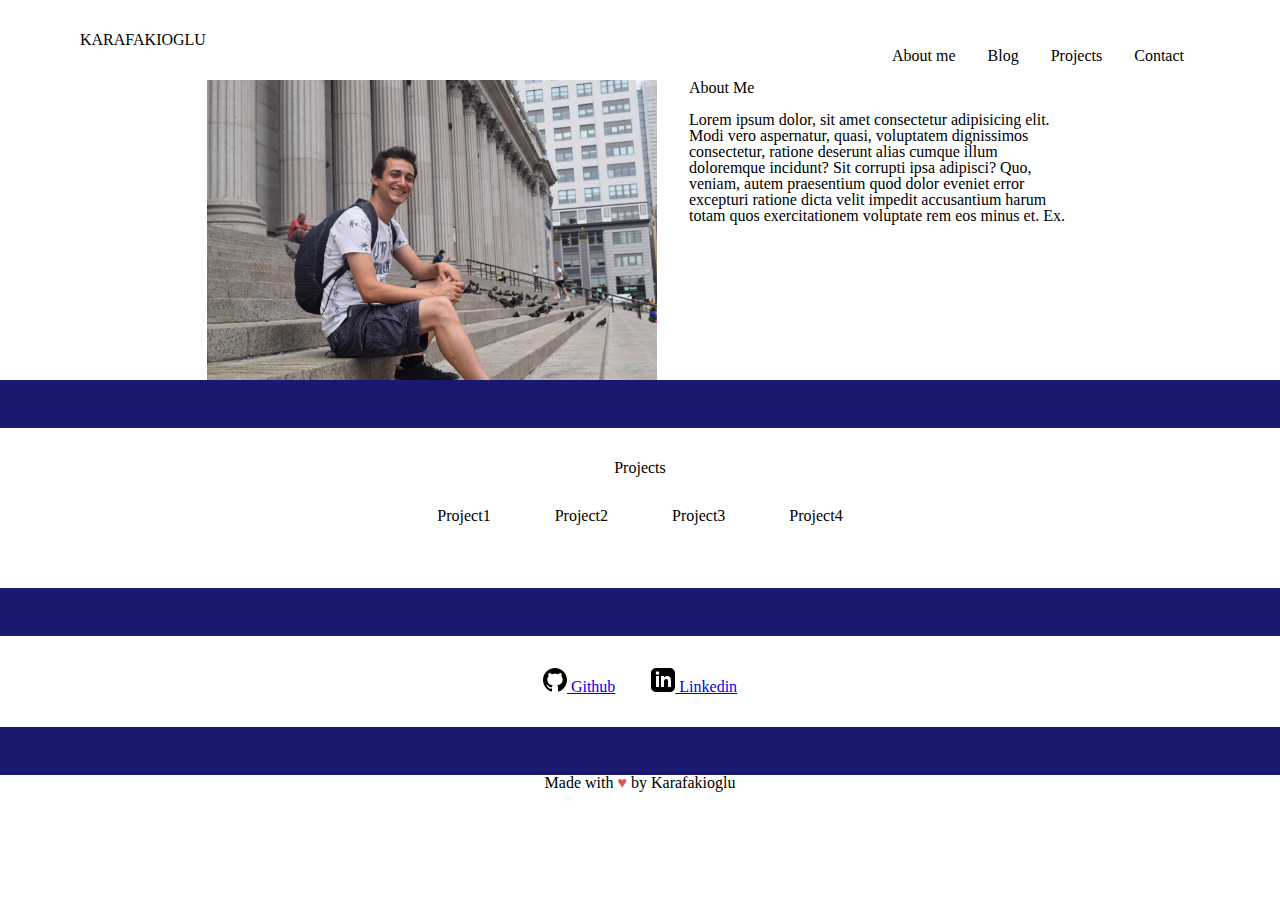
==== index.html @ 0ffb7c04 "skeleton of portfolio" ====
<!DOCTYPE html>
<html lang="en">

<head>
    <meta charset="UTF-8">
    <meta http-equiv="X-UA-Compatible" content="IE=edge">
    <meta name="viewport" content="width=device-width, initial-scale=1.0">
    <link rel="stylesheet" href="./resources/reset.css">
    <link rel="stylesheet" href="./resources/style.css">
    <title>Karafakioglu's Portfolio</title>
</head>

<body>
    <header>
        <section>
            <h1>KARAFAKIOGLU</h1>
        </section>
        <nav>
            <p>About me</p>
            <p>Blog</p>
            <p>Projects</p>
            <p>Contact</p>
        </nav>
    </header>
    <main>
        <section class="about-me-container">
            <img src="./resources/images/Portfolio-picture.jpg" alt="image of the portfolio owner" id="portfolio-img">
            <section class="about-me">
                <h2>About Me</h2>
                <p>Lorem ipsum dolor, sit amet consectetur adipisicing elit. Modi vero aspernatur, quasi, voluptatem
                    dignissimos consectetur, ratione deserunt alias cumque illum doloremque incidunt? Sit corrupti ipsa
                    adipisci? Quo, veniam, autem praesentium quod dolor eveniet error excepturi ratione dicta velit
                    impedit accusantium harum totam quos exercitationem voluptate rem eos minus et. Ex.</p>
            </section>
        </section>
        <div class="slicer">
        </div>
        <section class="projects-container">
            <h3>Projects</h3>
            <div class="projects">
                <p>Project1</p>
                <p>Project2</p>
                <p>Project3</p>
                <p>Project4</p>
            </div>
        </section>
        <div class="slicer">
        </div>
        <address>
            <a href="https://github.com/Karafakioglu" target="_blank">
                <svg xmlns="http://www.w3.org/2000/svg" width="24" height="24" viewBox="0 0 24 24">
                    <path
                        d="M12 0c-6.626 0-12 5.373-12 12 0 5.302 3.438 9.8 8.207 11.387.599.111.793-.261.793-.577v-2.234c-3.338.726-4.033-1.416-4.033-1.416-.546-1.387-1.333-1.756-1.333-1.756-1.089-.745.083-.729.083-.729 1.205.084 1.839 1.237 1.839 1.237 1.07 1.834 2.807 1.304 3.492.997.107-.775.418-1.305.762-1.604-2.665-.305-5.467-1.334-5.467-5.931 0-1.311.469-2.381 1.236-3.221-.124-.303-.535-1.524.117-3.176 0 0 1.008-.322 3.301 1.23.957-.266 1.983-.399 3.003-.404 1.02.005 2.047.138 3.006.404 2.291-1.552 3.297-1.23 3.297-1.23.653 1.653.242 2.874.118 3.176.77.84 1.235 1.911 1.235 3.221 0 4.609-2.807 5.624-5.479 5.921.43.372.823 1.102.823 2.222v3.293c0 .319.192.694.801.576 4.765-1.589 8.199-6.086 8.199-11.386 0-6.627-5.373-12-12-12z" />
                </svg>
                Github</a>
            <a href="https://www.linkedin.com/in/karafakioglu/" target="_blank">
                <svg xmlns="http://www.w3.org/2000/svg" width="24" height="24" viewBox="0 0 24 24">
                    <path
                        d="M19 0h-14c-2.761 0-5 2.239-5 5v14c0 2.761 2.239 5 5 5h14c2.762 0 5-2.239 5-5v-14c0-2.761-2.238-5-5-5zm-11 19h-3v-11h3v11zm-1.5-12.268c-.966 0-1.75-.79-1.75-1.764s.784-1.764 1.75-1.764 1.75.79 1.75 1.764-.783 1.764-1.75 1.764zm13.5 12.268h-3v-5.604c0-3.368-4-3.113-4 0v5.604h-3v-11h3v1.765c1.396-2.586 7-2.777 7 2.476v6.759z" />
                </svg>
                Linkedin
            </a>
        </address>
        <div class="slicer">
        </div>
        <footer>
            <p >Made with <span style="color: #e25555;">&#9829;</span> by Karafakioglu</p>
        </footer>
    </main>
</body>

</html>
---- resources/style.css ----
header{
    display: flex;
    justify-content: space-between;
    margin-top: 2rem;
    margin-right: 5rem;
    margin-left: 5rem;
}

header nav{
    display: flex;
}

header nav p{
    padding: 1rem;
}

#portfolio-img{
    max-width: 500px;
    max-height: 300px;
}

.about-me-container{
    display: flex;
    justify-content: center;
}

.about-me{
   padding-left: 2rem;
   max-width: 30%;
}
.about-me h2{
    padding-bottom: 1rem;
}

.slicer{
    height: 3rem;
    width: 100%;
    background-color: midnightblue;
}

.projects-container{
    text-align: center;
    padding: 2rem;
}

.projects{
    display: flex;
    justify-content: center;
}

.projects p{
    padding: 2rem;
}

#github-logo{
    width: 3rem;
    height: 3rem;
}

address{
    text-align: center;
    margin: 2rem;
}
address a{
    padding: 1rem;
}

footer{
    text-align: center;
}
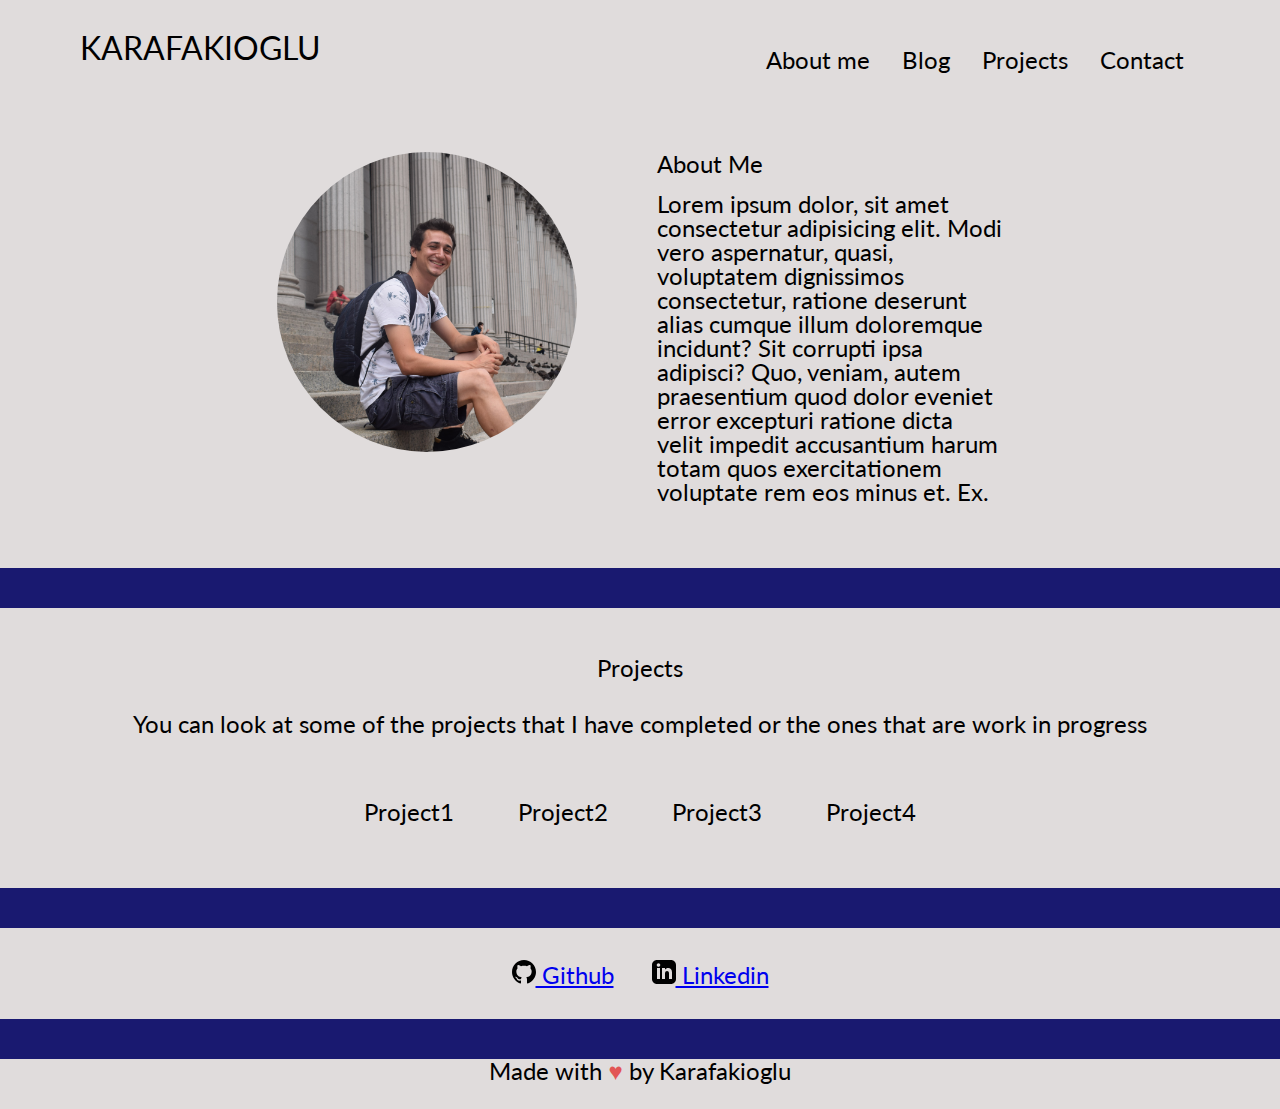
==== commit 2b1349b5: "Add font-style, change color, make photo into a circle" ====
--- a/index.html
+++ b/index.html
@@ -7,12 +7,15 @@
     <meta name="viewport" content="width=device-width, initial-scale=1.0">
     <link rel="stylesheet" href="./resources/reset.css">
     <link rel="stylesheet" href="./resources/style.css">
+    <link rel="preconnect" href="https://fonts.googleapis.com">
+<link rel="preconnect" href="https://fonts.gstatic.com" crossorigin>
+<link href="https://fonts.googleapis.com/css2?family=Lato:ital@1&display=swap" rel="stylesheet">
     <title>Karafakioglu's Portfolio</title>
 </head>
 
 <body>
     <header>
-        <section>
+        <section class="lastname">
             <h1>KARAFAKIOGLU</h1>
         </section>
         <nav>
@@ -37,6 +40,7 @@
         </div>
         <section class="projects-container">
             <h3>Projects</h3>
+            <p>You can look at some of the projects that I have completed or the ones that are work in progress</p>
             <div class="projects">
                 <p>Project1</p>
                 <p>Project2</p>
--- a/resources/style.css
+++ b/resources/style.css
@@ -1,70 +1,103 @@
-header{
+body {
+    background-color: rgb(224, 220, 220);
+    font-family: 'Lato', sans-serif;
+    font-size: 1.5rem;
+
+}
+
+
+
+header {
     display: flex;
     justify-content: space-between;
     margin-top: 2rem;
     margin-right: 5rem;
     margin-left: 5rem;
+
 }
 
-header nav{
+header nav {
     display: flex;
 }
 
-header nav p{
+header nav p {
     padding: 1rem;
 }
 
-#portfolio-img{
-    max-width: 500px;
-    max-height: 300px;
-}
-
-.about-me-container{
+.lastname {
     display: flex;
     justify-content: center;
 }
 
-.about-me{
-   padding-left: 2rem;
-   max-width: 30%;
+h1 {
+    font-size: 2rem;
 }
-.about-me h2{
+
+#portfolio-img {
+    border-radius: 50%;
+    width: 300px;
+    height: 300px;
+}
+
+.about-me-container {
+    display: flex;
+    justify-content: center;
+    padding: 4rem;
+}
+
+.about-me {
+    padding-left: 5rem;
+    max-width: 30%;
+    
+}
+
+.about-me h2 {
     padding-bottom: 1rem;
 }
 
-.slicer{
-    height: 3rem;
-    width: 100%;
+.slicer {
+    height: 2.5rem;
+    min-width: 100vh;
     background-color: midnightblue;
 }
 
-.projects-container{
+.projects-container {
     text-align: center;
     padding: 2rem;
 }
 
-.projects{
+.projects-container h3{
+    margin-top: 1rem;
+    margin-bottom: 2rem;
+}
+
+.projects {
     display: flex;
     justify-content: center;
 }
 
-.projects p{
+.projects p {
     padding: 2rem;
+    margin-top: 2rem;
 }
 
-#github-logo{
+#github-logo {
     width: 3rem;
     height: 3rem;
 }
 
-address{
+address {
     text-align: center;
     margin: 2rem;
 }
-address a{
+
+address a {
     padding: 1rem;
 }
 
-footer{
+footer {
     text-align: center;
+    margin-top: auto;
+    min-height:50px;
+
 }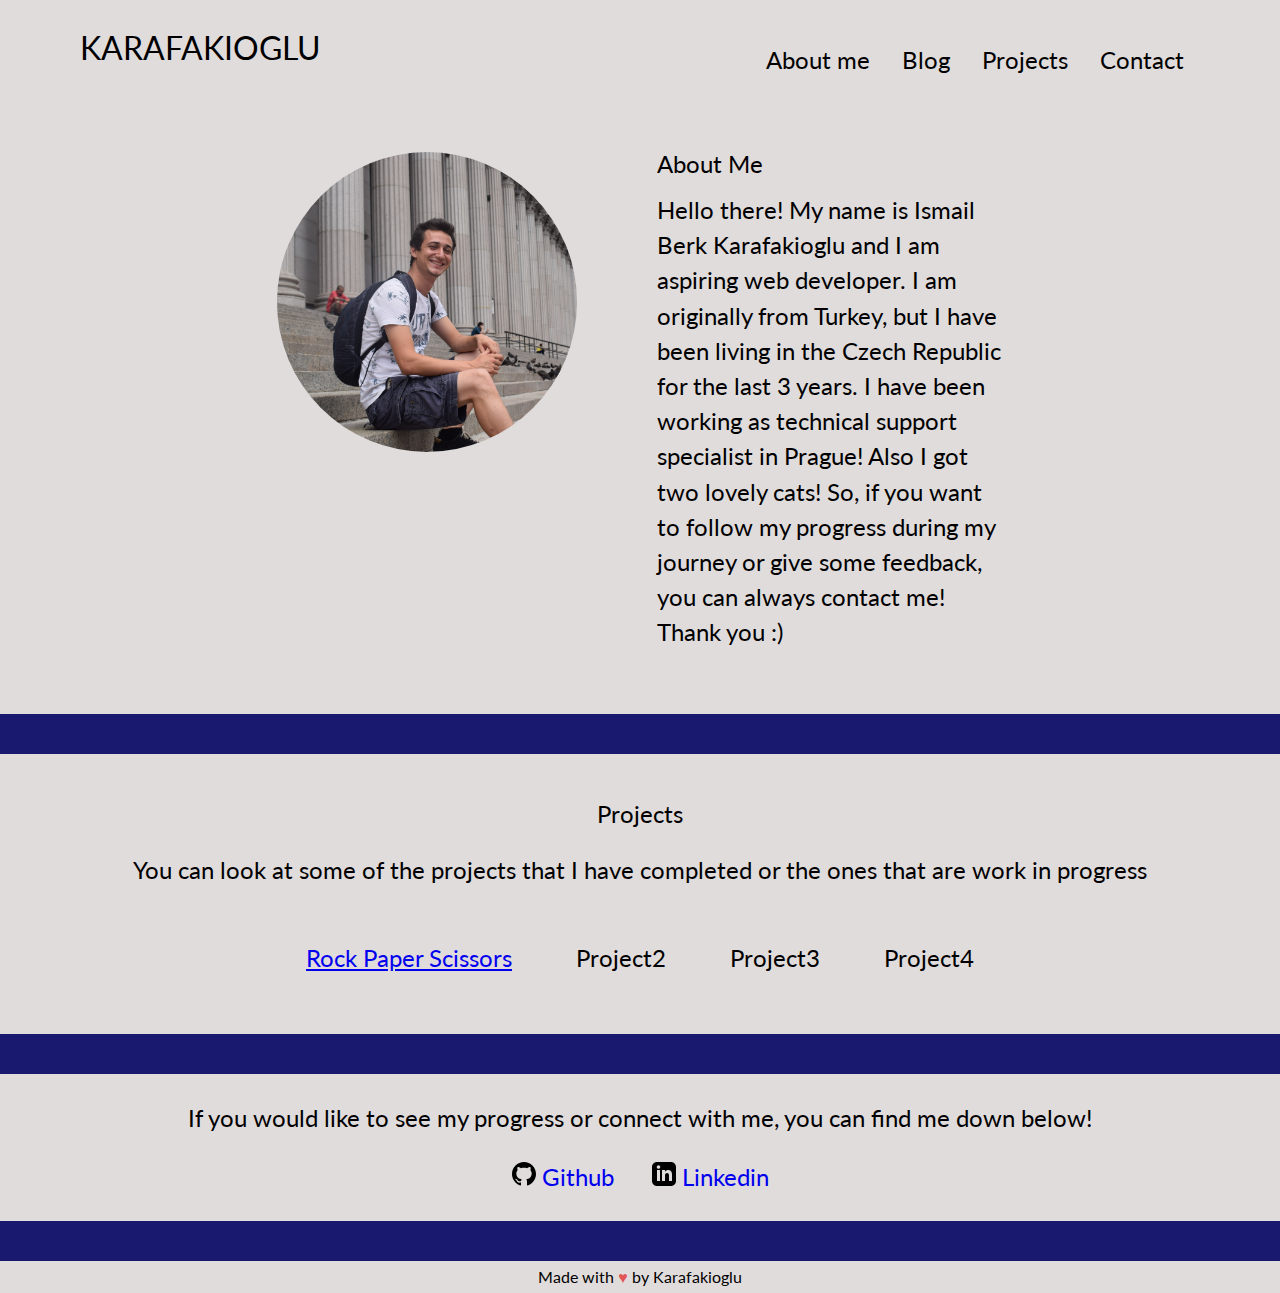
==== commit 41186113: "change the footer so that it always stay at the bottom of the page" ====
--- a/index.html
+++ b/index.html
@@ -8,8 +8,8 @@
     <link rel="stylesheet" href="./resources/reset.css">
     <link rel="stylesheet" href="./resources/style.css">
     <link rel="preconnect" href="https://fonts.googleapis.com">
-<link rel="preconnect" href="https://fonts.gstatic.com" crossorigin>
-<link href="https://fonts.googleapis.com/css2?family=Lato:ital@1&display=swap" rel="stylesheet">
+    <link rel="preconnect" href="https://fonts.gstatic.com" crossorigin>
+    <link href="https://fonts.googleapis.com/css2?family=Lato:ital@1&display=swap" rel="stylesheet">
     <title>Karafakioglu's Portfolio</title>
 </head>
 
@@ -30,10 +30,12 @@
             <img src="./resources/images/Portfolio-picture.jpg" alt="image of the portfolio owner" id="portfolio-img">
             <section class="about-me">
                 <h2>About Me</h2>
-                <p>Lorem ipsum dolor, sit amet consectetur adipisicing elit. Modi vero aspernatur, quasi, voluptatem
-                    dignissimos consectetur, ratione deserunt alias cumque illum doloremque incidunt? Sit corrupti ipsa
-                    adipisci? Quo, veniam, autem praesentium quod dolor eveniet error excepturi ratione dicta velit
-                    impedit accusantium harum totam quos exercitationem voluptate rem eos minus et. Ex.</p>
+                <p>Hello there! My name is Ismail Berk Karafakioglu and I am aspiring web developer. I am originally
+                    from Turkey, but I have been living in the Czech Republic for the last 3 years. I have been working
+                    as technical support specialist in Prague!
+                    Also I got two lovely cats! So, if you want to follow my progress during my journey or give some
+                    feedback, you can always contact me! Thank you :)
+                </p>
             </section>
         </section>
         <div class="slicer">
@@ -42,7 +44,9 @@
             <h3>Projects</h3>
             <p>You can look at some of the projects that I have completed or the ones that are work in progress</p>
             <div class="projects">
-                <p>Project1</p>
+                <a href="./Rock-Paper-Scissors/index.html">
+                    <p>Rock Paper Scissors</p>
+                </a>
                 <p>Project2</p>
                 <p>Project3</p>
                 <p>Project4</p>
@@ -51,6 +55,7 @@
         <div class="slicer">
         </div>
         <address>
+            <p>If you would like to see my progress or connect with me, you can find me down below!</p>
             <a href="https://github.com/Karafakioglu" target="_blank">
                 <svg xmlns="http://www.w3.org/2000/svg" width="24" height="24" viewBox="0 0 24 24">
                     <path
@@ -65,12 +70,11 @@
                 Linkedin
             </a>
         </address>
-        <div class="slicer">
-        </div>
-        <footer>
-            <p >Made with <span style="color: #e25555;">&#9829;</span> by Karafakioglu</p>
-        </footer>
     </main>
+    <div class="slicer"></div>
+    <footer>
+        <p>Made with <span style="color: #e25555;">&#9829;</span> by Karafakioglu</p>
+    </footer>
 </body>
 
 </html>--- a/resources/style.css
+++ b/resources/style.css
@@ -1,11 +1,20 @@
+html{
+    height: 100%;
+}
+
 body {
     background-color: rgb(224, 220, 220);
     font-family: 'Lato', sans-serif;
     font-size: 1.5rem;
-
+    
+    display: flex;
+    flex-direction: column;
+    min-height: 100vh;
 }
 
-
+main{
+    flex-grow: 1;
+}
 
 header {
     display: flex;
@@ -55,6 +64,10 @@
     padding-bottom: 1rem;
 }
 
+.about-me p {
+    line-height: 2.2rem;
+}
+
 .slicer {
     height: 2.5rem;
     min-width: 100vh;
@@ -74,11 +87,15 @@
 .projects {
     display: flex;
     justify-content: center;
+    flex-wrap: wrap;
 }
 
 .projects p {
     padding: 2rem;
     margin-top: 2rem;
+    display: flex;
+    flex-wrap: wrap;
+    width: auto;
 }
 
 #github-logo {
@@ -89,15 +106,22 @@
 address {
     text-align: center;
     margin: 2rem;
+
+}
+
+address p{
+    margin: 2rem;
+
 }
 
 address a {
     padding: 1rem;
+    text-decoration: none;
 }
 
 footer {
     text-align: center;
-    margin-top: auto;
-    min-height:50px;
+    font-size: 1rem;
+    margin: 0.5rem;   
+}
 
-}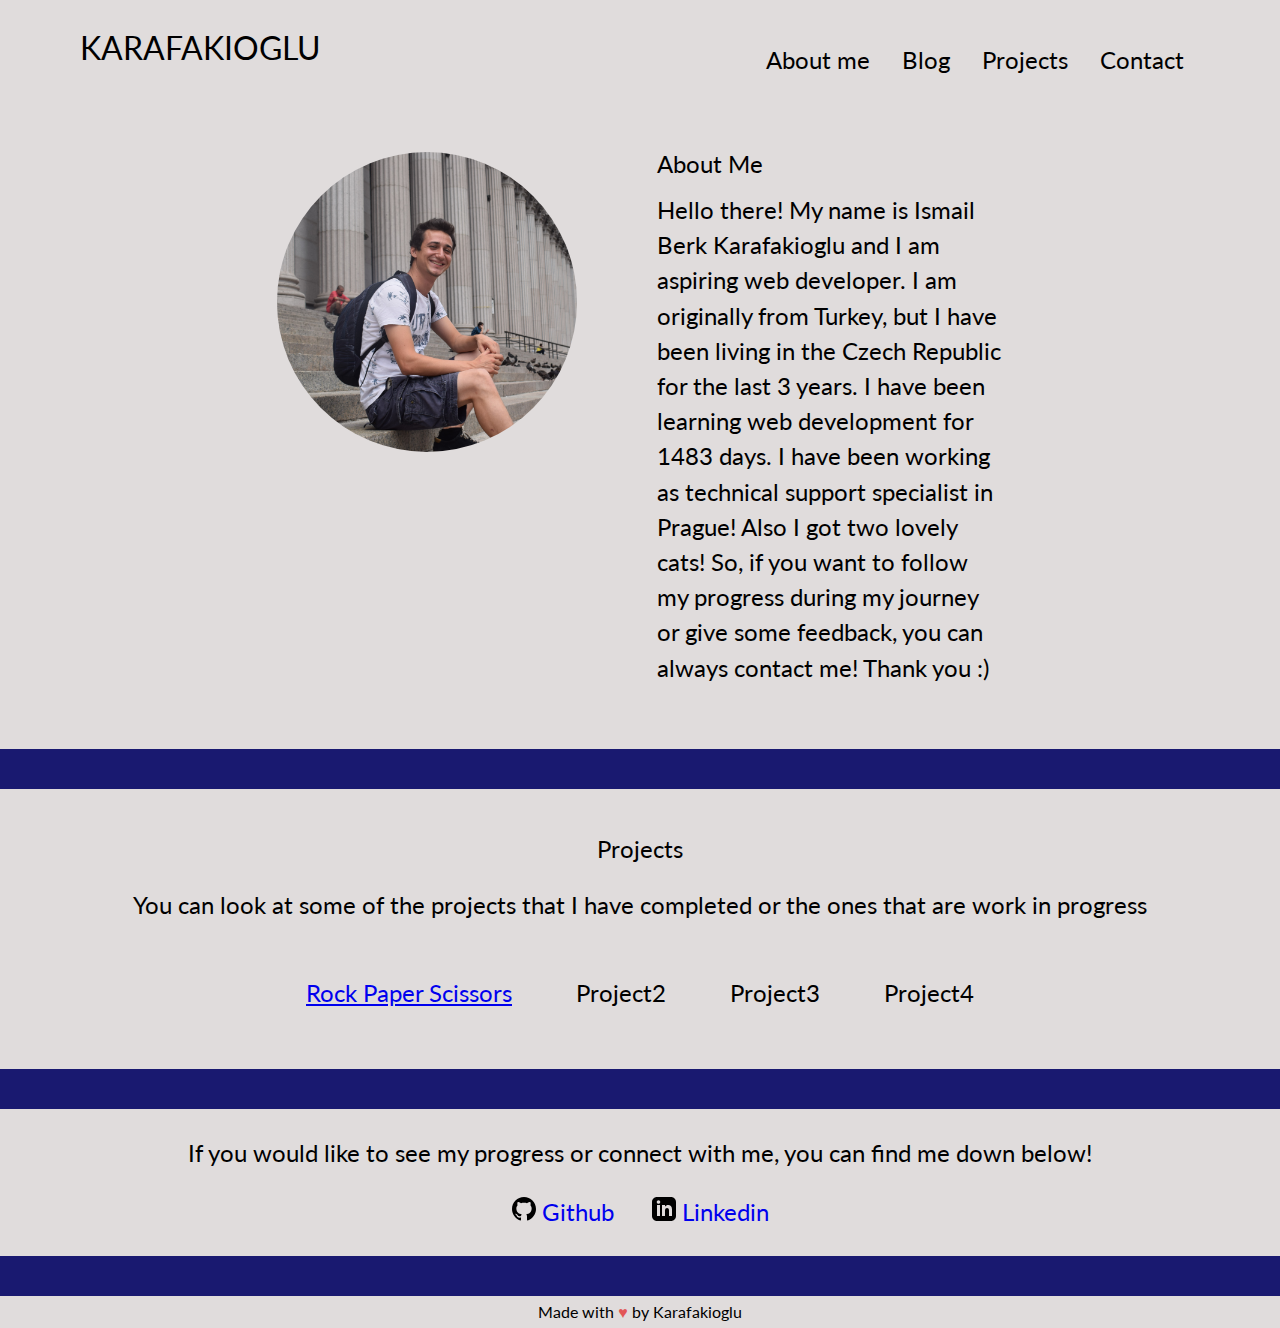
==== commit c834d4b9: "add js file that calculates for how long I have been learning web dev" ====
--- a/index.html
+++ b/index.html
@@ -10,6 +10,7 @@
     <link rel="preconnect" href="https://fonts.googleapis.com">
     <link rel="preconnect" href="https://fonts.gstatic.com" crossorigin>
     <link href="https://fonts.googleapis.com/css2?family=Lato:ital@1&display=swap" rel="stylesheet">
+    <script src="./scripts/moment.js" async></script>
     <title>Karafakioglu's Portfolio</title>
 </head>
 
@@ -31,7 +32,7 @@
             <section class="about-me">
                 <h2>About Me</h2>
                 <p>Hello there! My name is Ismail Berk Karafakioglu and I am aspiring web developer. I am originally
-                    from Turkey, but I have been living in the Czech Republic for the last 3 years. I have been working
+                    from Turkey, but I have been living in the Czech Republic for the last 3 years. I have been learning web development for <span id="learn"></span> days. I have been working
                     as technical support specialist in Prague!
                     Also I got two lovely cats! So, if you want to follow my progress during my journey or give some
                     feedback, you can always contact me! Thank you :)
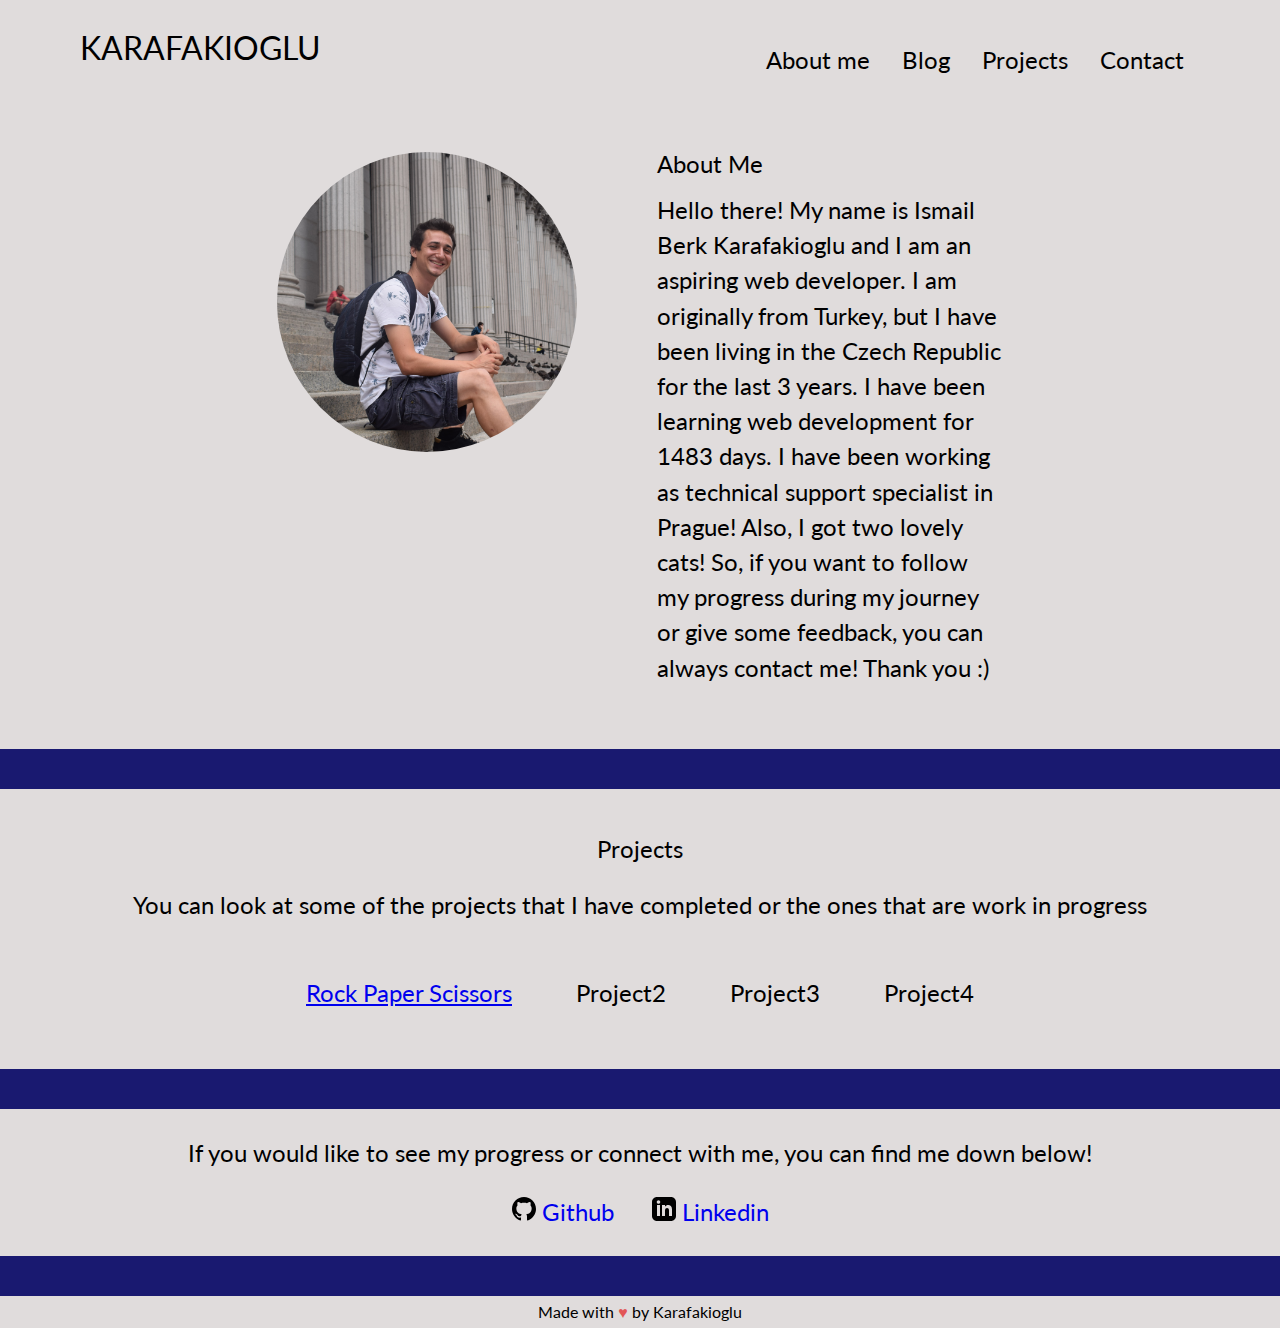
==== commit 972b10b8: "fixed a type in index.html" ====
--- a/index.html
+++ b/index.html
@@ -31,10 +31,10 @@
             <img src="./resources/images/Portfolio-picture.jpg" alt="image of the portfolio owner" id="portfolio-img">
             <section class="about-me">
                 <h2>About Me</h2>
-                <p>Hello there! My name is Ismail Berk Karafakioglu and I am aspiring web developer. I am originally
+                <p>Hello there! My name is Ismail Berk Karafakioglu and I am an aspiring web developer. I am originally
                     from Turkey, but I have been living in the Czech Republic for the last 3 years. I have been learning web development for <span id="learn"></span> days. I have been working
                     as technical support specialist in Prague!
-                    Also I got two lovely cats! So, if you want to follow my progress during my journey or give some
+                    Also, I got two lovely cats! So, if you want to follow my progress during my journey or give some
                     feedback, you can always contact me! Thank you :)
                 </p>
             </section>
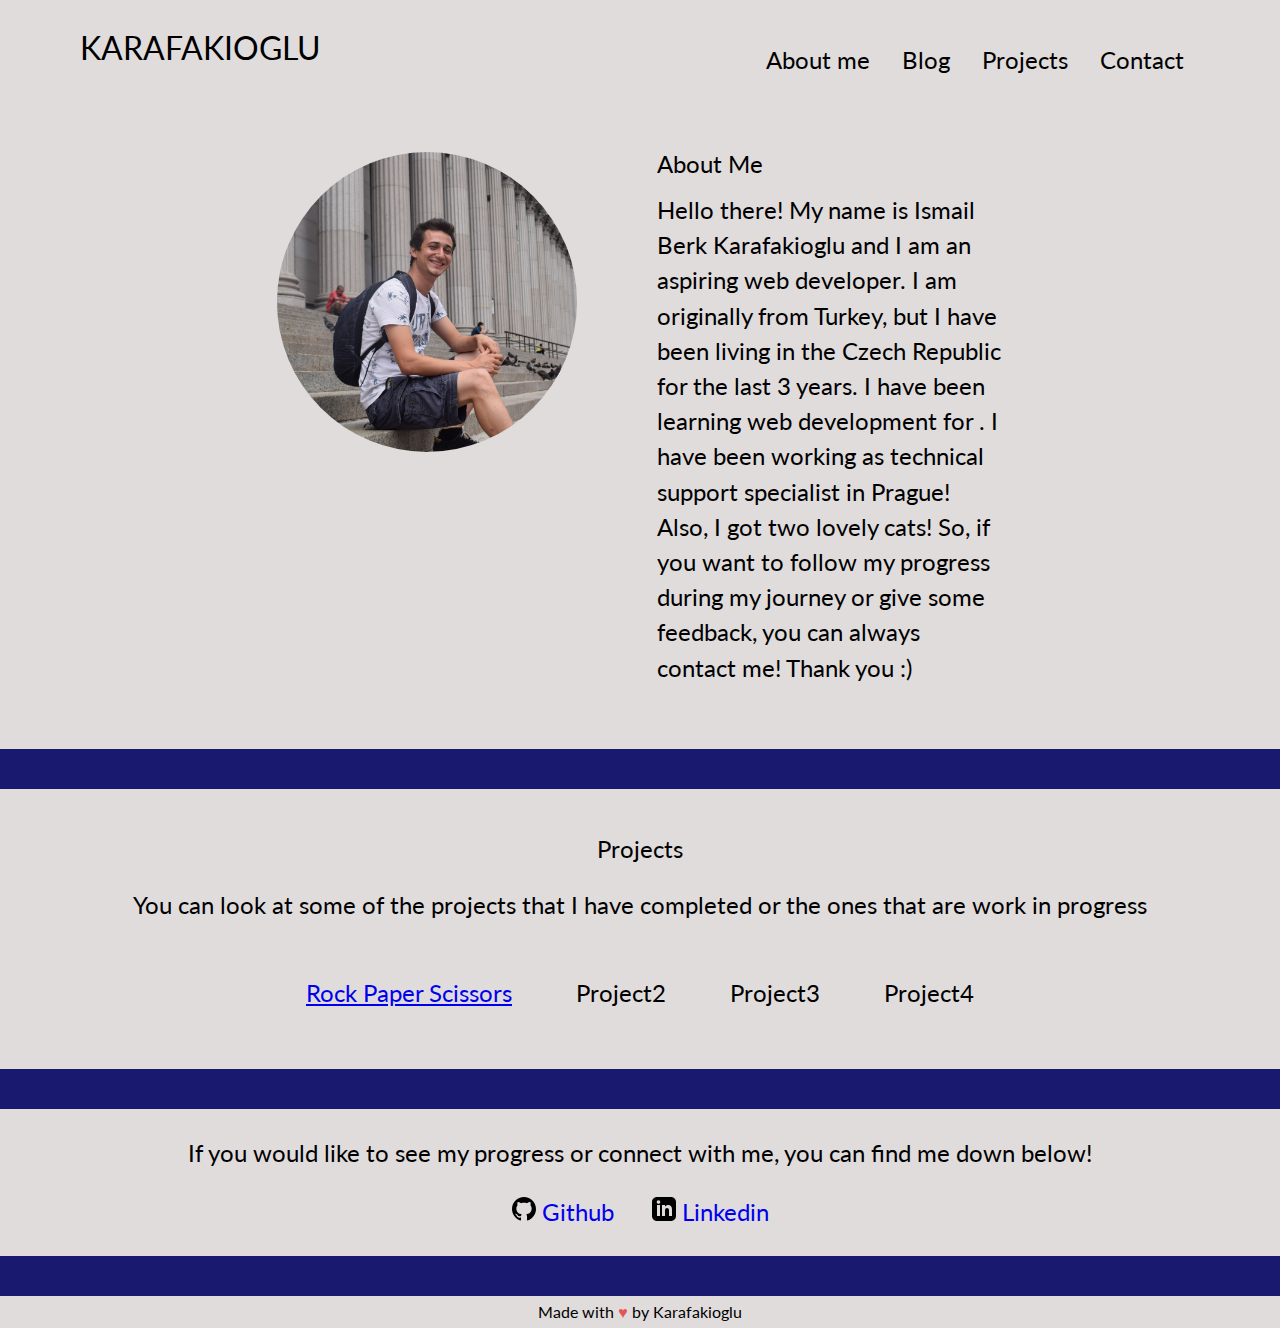
==== commit cd7818d1: "changed the learner timer from static to dynamic" ====
--- a/index.html
+++ b/index.html
@@ -32,7 +32,7 @@
             <section class="about-me">
                 <h2>About Me</h2>
                 <p>Hello there! My name is Ismail Berk Karafakioglu and I am an aspiring web developer. I am originally
-                    from Turkey, but I have been living in the Czech Republic for the last 3 years. I have been learning web development for <span id="learn"></span> days. I have been working
+                    from Turkey, but I have been living in the Czech Republic for the last 3 years. I have been learning web development for <span id="learn"></span>. I have been working
                     as technical support specialist in Prague!
                     Also, I got two lovely cats! So, if you want to follow my progress during my journey or give some
                     feedback, you can always contact me! Thank you :)
